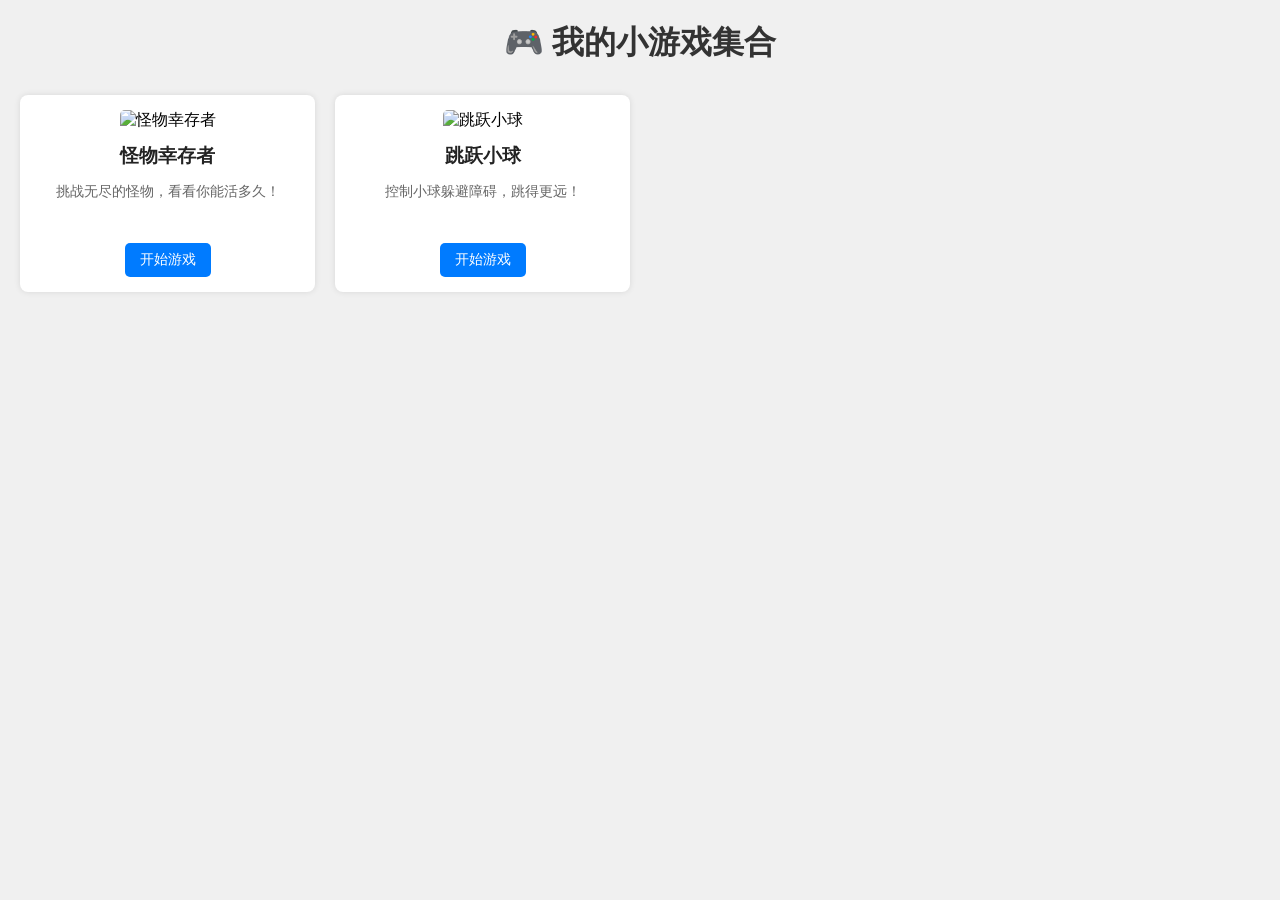
==== index.html @ d4615c60 "Upload website files" ====
<!DOCTYPE html>
<html lang="zh-CN">
<head>
  <meta charset="UTF-8" />
  <meta name="viewport" content="width=device-width, initial-scale=1" />
  <title>小游戏集合</title>
  <style>
    body {
      font-family: "微软雅黑", Arial, sans-serif;
      margin: 20px;
      background: #f0f0f0;
    }
    h1 {
      text-align: center;
      color: #333;
    }
    .game-grid {
      display: grid;
      grid-template-columns: repeat(auto-fill, minmax(280px, 1fr));
      gap: 20px;
      margin-top: 30px;
    }
    .game-card {
      background: white;
      border-radius: 8px;
      box-shadow: 0 0 6px rgba(0,0,0,0.1);
      padding: 15px;
      text-align: center;
      transition: transform 0.2s ease;
    }
    .game-card:hover {
      transform: translateY(-5px);
      box-shadow: 0 8px 15px rgba(0,0,0,0.2);
    }
    .game-card img {
      width: 100%;
      height: 160px;
      object-fit: cover;
      border-radius: 5px;
    }
    .game-card h3 {
      margin: 12px 0 6px 0;
      color: #222;
    }
    .game-card p {
      color: #666;
      font-size: 14px;
      height: 36px;
      overflow: hidden;
    }
    button {
      margin-top: 10px;
      background-color: #007bff;
      border: none;
      padding: 8px 15px;
      color: white;
      border-radius: 5px;
      cursor: pointer;
      font-size: 14px;
    }
    button:hover {
      background-color: #0056b3;
    }
    #gameFrameContainer {
      margin-top: 40px;
      text-align: center;
    }
    iframe {
      width: 100%;
      max-width: 900px;
      height: 600px;
      border: none;
      border-radius: 8px;
      box-shadow: 0 0 15px rgba(0,0,0,0.1);
    }
  </style>
</head>
<body>

  <h1>🎮 我的小游戏集合</h1>

  <div class="game-grid" id="gameGrid"></div>

  <div id="gameFrameContainer"></div>

  <script>
    // 1. 游戏列表（你可以根据需要添加游戏）
    const games = [
      {
        title: "怪物幸存者",
        description: "挑战无尽的怪物，看看你能活多久！",
        thumbnail: "https://cloud.onlinegames.io/games/2025/unity/monster-survivors/thumb.jpg",
        url: "https://cloud.onlinegames.io/games/2025/unity/monster-survivors/index-0g.HTML"
      },
      {
        title: "跳跃小球",
        description: "控制小球躲避障碍，跳得更远！",
        thumbnail: "https://example.com/jump-ball.jpg",
        url: "https://example.com/jump-ball-game"
      }
      // 你可以继续添加更多游戏对象
    ];

    // 2. 渲染游戏卡片
    const gameGrid = document.getElementById("gameGrid");
    const gameFrameContainer = document.getElementById("gameFrameContainer");

    games.forEach((game, index) => {
      const card = document.createElement("div");
      card.className = "game-card";

      card.innerHTML = `
        <img src="${game.thumbnail}" alt="${game.title}" />
        <h3>${game.title}</h3>
        <p>${game.description}</p>
        <button onclick="playGame(${index})">开始游戏</button>
      `;

      gameGrid.appendChild(card);
    });

    // 3. 点击按钮，显示游戏 iframe
    function playGame(index) {
      const game = games[index];
      gameFrameContainer.innerHTML = `
        <h2>正在玩: ${game.title}</h2>
        <iframe src="${game.url}" allowfullscreen></iframe>
      `;
      // 页面自动滚动到游戏位置
      gameFrameContainer.scrollIntoView({ behavior: "smooth" });
    }
  </script>
</body>
</html>
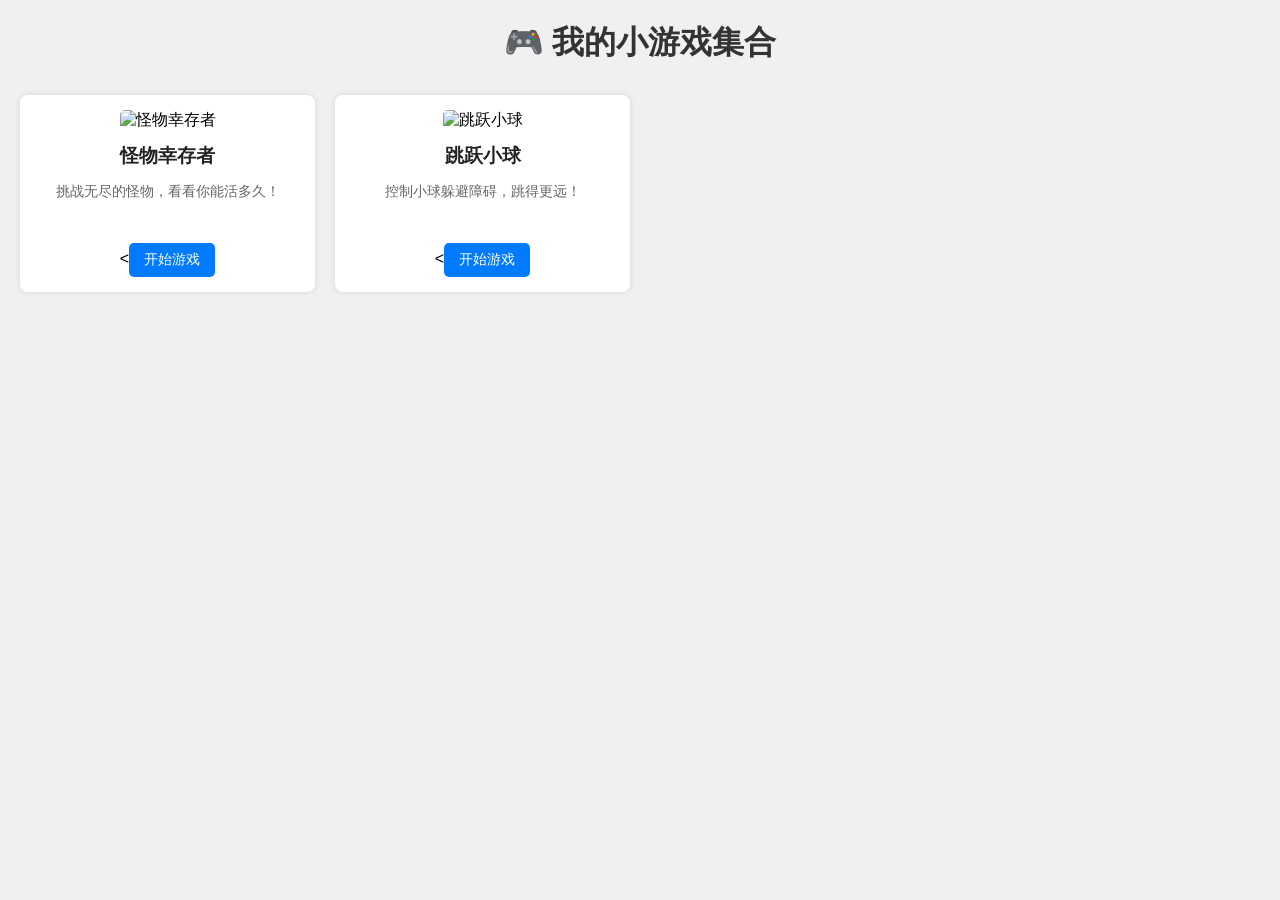
==== commit 3627bcad: "Add files via upload" ====
--- a/index.html
+++ b/index.html
@@ -113,7 +113,7 @@
         <img src="${game.thumbnail}" alt="${game.title}" />
         <h3>${game.title}</h3>
         <p>${game.description}</p>
-        <button onclick="playGame(${index})">开始游戏</button>
+       <<button onclick="window.location.href='game.html'">开始游戏</button>
       `;
 
       gameGrid.appendChild(card);
